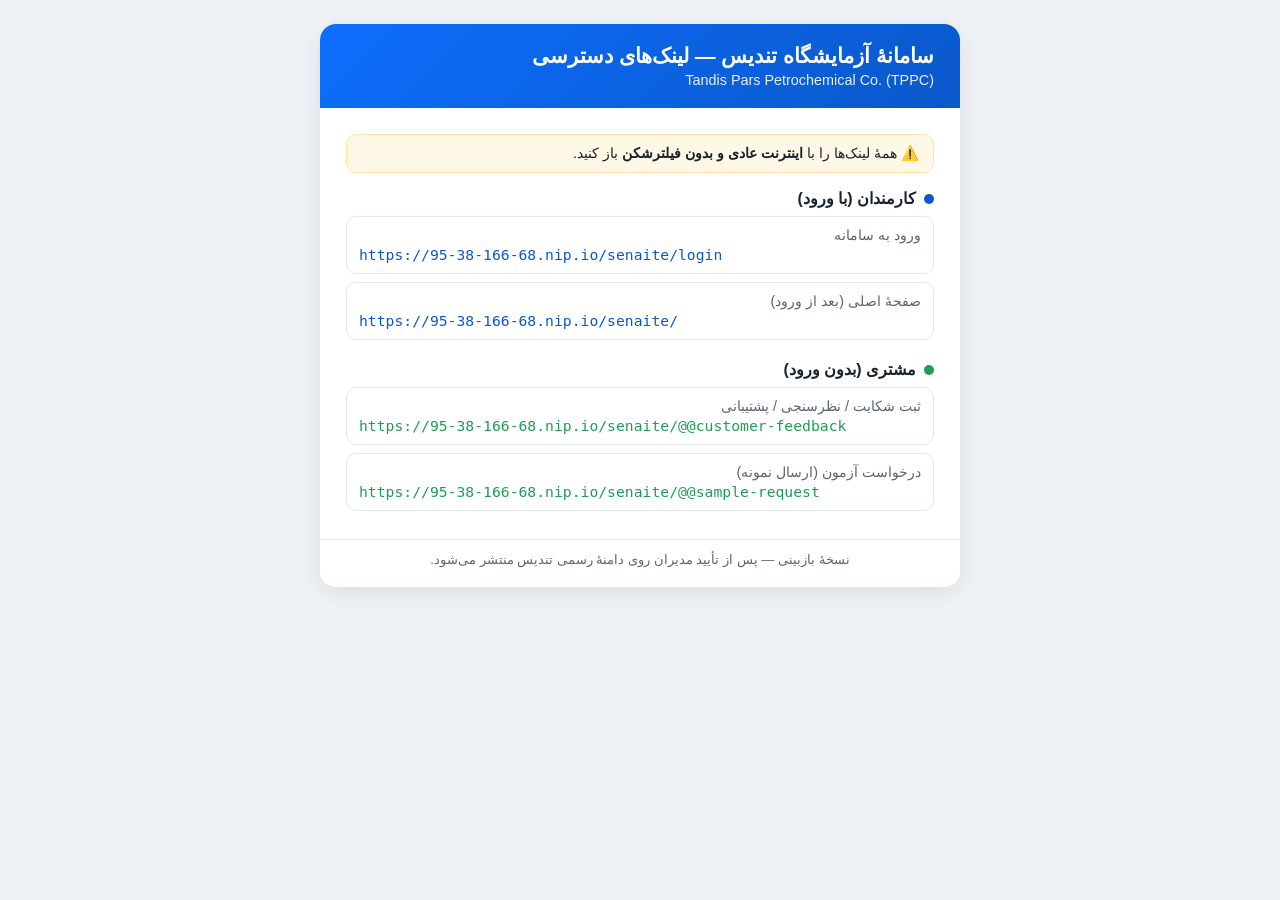
==== docs/LINKS_CARD.html @ 9f5f6de9 "docs: printable links card (staff + customer URLs) Co-Authored-By: Claude Opus 4.8 <noreply@anthropi" ====
<!doctype html>
<html lang="fa" dir="rtl">
<head>
<meta charset="utf-8"/>
<meta name="viewport" content="width=device-width, initial-scale=1"/>
<title>آزمایشگاه تندیس — کارت لینک‌های سامانه</title>
<style>
  :root{--brand:#0d6efd;--ink:#1a2230;--muted:#5b6472;--line:#e3e7ee;--staff:#0a58ca;--cust:#1f9d55;}
  *{box-sizing:border-box;}
  body{font-family:Tahoma,"Segoe UI",Arial,sans-serif;color:var(--ink);background:#eef1f6;margin:0;padding:24px;}
  .card{max-width:640px;margin:0 auto;background:#fff;border-radius:16px;overflow:hidden;
        box-shadow:0 6px 24px rgba(0,0,0,.08);}
  .head{background:linear-gradient(135deg,#0d6efd,#0a58ca);color:#fff;padding:20px 26px;}
  .head h1{margin:0;font-size:1.3rem;}
  .head p{margin:4px 0 0;opacity:.9;font-size:.9rem;}
  .body{padding:20px 26px 8px;}
  .group{margin-bottom:20px;}
  .glabel{font-weight:bold;font-size:1rem;margin-bottom:8px;display:flex;align-items:center;gap:8px;}
  .glabel .dot{width:10px;height:10px;border-radius:50%;display:inline-block;}
  .staff .dot{background:var(--staff);} .cust .dot{background:var(--cust);}
  .item{border:1px solid var(--line);border-radius:10px;padding:10px 12px;margin:8px 0;}
  .item .t{font-size:.9rem;color:var(--muted);margin-bottom:3px;}
  .item .u{direction:ltr;unicode-bidi:embed;font-family:Consolas,monospace;font-size:.92rem;
           word-break:break-all;color:var(--staff);}
  .cust .item .u{color:var(--cust);}
  .note{background:#fff8e6;border:1px solid #ffe4a3;border-radius:10px;padding:10px 14px;margin:6px 0 16px;font-size:.9rem;}
  .foot{padding:12px 26px 20px;color:var(--muted);font-size:.82rem;border-top:1px solid var(--line);text-align:center;}
  @media print{body{background:#fff;padding:0;}.card{box-shadow:none;}.head{-webkit-print-color-adjust:exact;print-color-adjust:exact;}}
</style>
</head>
<body>
  <div class="card">
    <div class="head">
      <h1>سامانهٔ آزمایشگاه تندیس — لینک‌های دسترسی</h1>
      <p>Tandis Pars Petrochemical Co. (TPPC)</p>
    </div>

    <div class="body">
      <div class="note">
        ⚠️ همهٔ لینک‌ها را با <b>اینترنت عادی و بدون فیلترشکن</b> باز کنید.
      </div>

      <div class="group staff">
        <div class="glabel"><span class="dot"></span> کارمندان (با ورود)</div>
        <div class="item">
          <div class="t">ورود به سامانه</div>
          <div class="u">https://95-38-166-68.nip.io/senaite/login</div>
        </div>
        <div class="item">
          <div class="t">صفحهٔ اصلی (بعد از ورود)</div>
          <div class="u">https://95-38-166-68.nip.io/senaite/</div>
        </div>
      </div>

      <div class="group cust">
        <div class="glabel"><span class="dot"></span> مشتری (بدون ورود)</div>
        <div class="item">
          <div class="t">ثبت شکایت / نظرسنجی / پشتیبانی</div>
          <div class="u">https://95-38-166-68.nip.io/senaite/@@customer-feedback</div>
        </div>
        <div class="item">
          <div class="t">درخواست آزمون (ارسال نمونه)</div>
          <div class="u">https://95-38-166-68.nip.io/senaite/@@sample-request</div>
        </div>
      </div>
    </div>

    <div class="foot">
      نسخهٔ بازبینی — پس از تأیید مدیران روی دامنهٔ رسمی تندیس منتشر می‌شود.
    </div>
  </div>
</body>
</html>
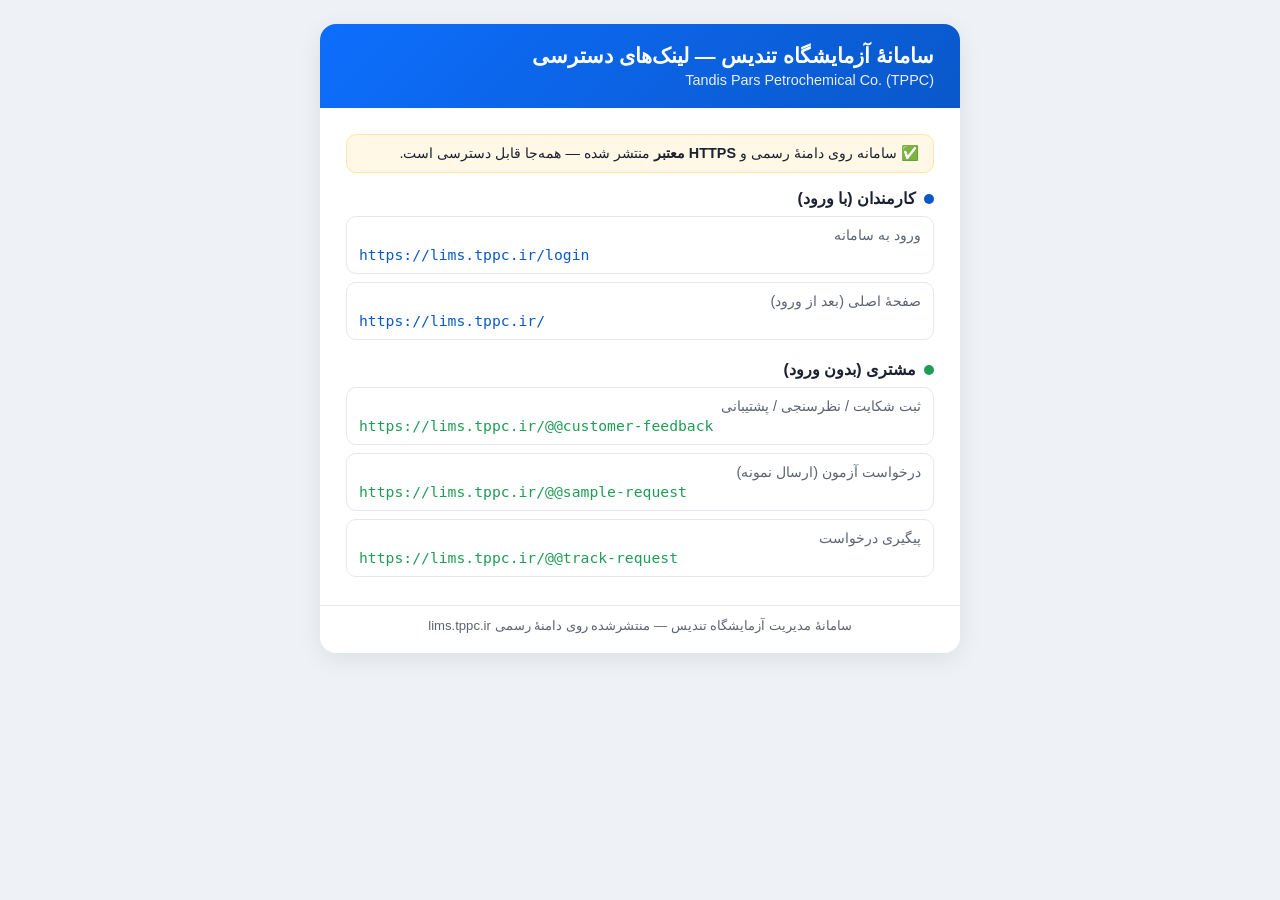
==== commit f1a23205: "docs: update links card to the live lims.tppc.ir domain Co-Authored-By: Claude Opus 4.8 <noreply@ant" ====
--- a/docs/LINKS_CARD.html
+++ b/docs/LINKS_CARD.html
@@ -37,18 +37,18 @@
 
     <div class="body">
       <div class="note">
-        ⚠️ همهٔ لینک‌ها را با <b>اینترنت عادی و بدون فیلترشکن</b> باز کنید.
+        ✅ سامانه روی دامنهٔ رسمی و <b>HTTPS معتبر</b> منتشر شده — همه‌جا قابل دسترسی است.
       </div>
 
       <div class="group staff">
         <div class="glabel"><span class="dot"></span> کارمندان (با ورود)</div>
         <div class="item">
           <div class="t">ورود به سامانه</div>
-          <div class="u">https://95-38-166-68.nip.io/senaite/login</div>
+          <div class="u">https://lims.tppc.ir/login</div>
         </div>
         <div class="item">
           <div class="t">صفحهٔ اصلی (بعد از ورود)</div>
-          <div class="u">https://95-38-166-68.nip.io/senaite/</div>
+          <div class="u">https://lims.tppc.ir/</div>
         </div>
       </div>
 
@@ -56,17 +56,21 @@
         <div class="glabel"><span class="dot"></span> مشتری (بدون ورود)</div>
         <div class="item">
           <div class="t">ثبت شکایت / نظرسنجی / پشتیبانی</div>
-          <div class="u">https://95-38-166-68.nip.io/senaite/@@customer-feedback</div>
+          <div class="u">https://lims.tppc.ir/@@customer-feedback</div>
         </div>
         <div class="item">
           <div class="t">درخواست آزمون (ارسال نمونه)</div>
-          <div class="u">https://95-38-166-68.nip.io/senaite/@@sample-request</div>
+          <div class="u">https://lims.tppc.ir/@@sample-request</div>
+        </div>
+        <div class="item">
+          <div class="t">پیگیری درخواست</div>
+          <div class="u">https://lims.tppc.ir/@@track-request</div>
         </div>
       </div>
     </div>
 
     <div class="foot">
-      نسخهٔ بازبینی — پس از تأیید مدیران روی دامنهٔ رسمی تندیس منتشر می‌شود.
+      سامانهٔ مدیریت آزمایشگاه تندیس — منتشرشده روی دامنهٔ رسمی lims.tppc.ir
     </div>
   </div>
 </body>
